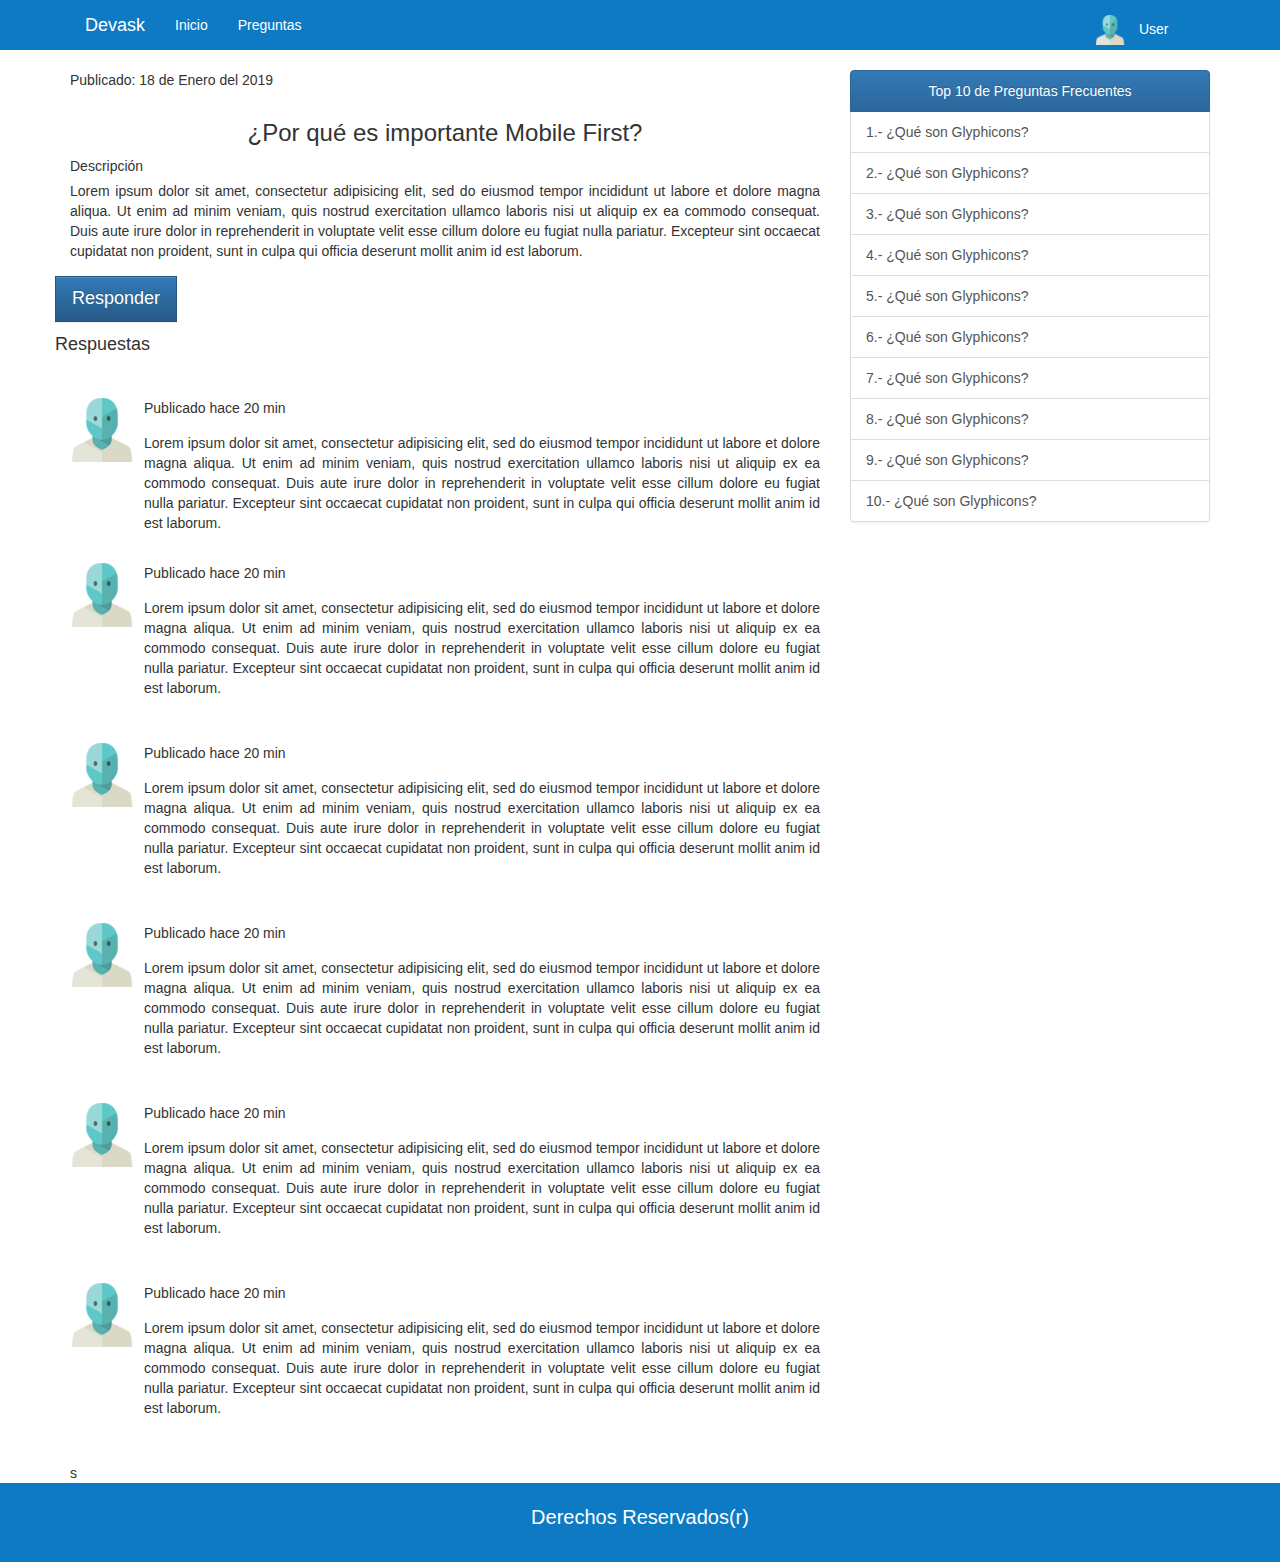
==== preguntas.html @ e7d19664 "inicio de proyecto" ====
<!doctype html>
<!--[if lt IE 7]>      <html class="no-js lt-ie9 lt-ie8 lt-ie7" lang=""> <![endif]-->
<!--[if IE 7]>         <html class="no-js lt-ie9 lt-ie8" lang=""> <![endif]-->
<!--[if IE 8]>         <html class="no-js lt-ie9" lang=""> <![endif]-->
<!--[if gt IE 8]><!--> <html class="no-js" lang=""> <!--<![endif]-->
    <head>
        <meta charset="utf-8">
        <meta http-equiv="X-UA-Compatible" content="IE=edge,chrome=1">
        <title></title>
        <meta name="description" content="">
        <meta name="viewport" content="width=device-width, initial-scale=1">

        <link rel="stylesheet" href="css/bootstrap.min.css">
        <link rel="stylesheet" href="css/bootstrap-theme.min.css">
        <link rel="stylesheet" type="text/css" href="css/icomoon.css">
        <link rel="stylesheet" href="css/main.css">

        <script src="js/vendor/modernizr-2.8.3.min.js"></script>
    </head>

    <body>
    <!--[if lt IE 8]>
            <p class="browserupgrade">You are using an <strong>outdated</strong> browser. Please <a href="http://browsehappy.com/">upgrade your browser</a> to improve your experience.</p>
        <![endif]-->

        <nav class="navbar-personalizado">
        	<div class="container">
        		<div class="navbar-header">
        			<button class="navbar-toggle" data-toggle="collapse" data-target="#menu">
        				<span class="icon-bar app-bar"></span>
        				<span class="icon-bar app-bar"></span>
        				<span class="icon-bar app-bar"></span>
        			</button>

        			<a href="index.html" class="navbar-brand link-personalizado">
        				Devask
        			</a>
        		</div>

        		<div class="collapse navbar-collapse" id="menu">
        			<ul class="nav navbar-nav nav-personalizado">
        				<li><a href="index.html">Inicio</a></li>
        				<li><a href="#">Preguntas</a></li>
        			</ul>

        			<ul class="nav navbar-nav navbar-right nav-personalizado">
        				<li>
        					<a href="#">
        						<div class="app-userActive">
        							<figure class="app-activado">
        								<img src="img/user.png" alt="Usuario" class="img-responsive">
        							</figure>
        							<span>User</span>
        						</div>
        					</a>
        				</li>
        			</ul>
        		</div>
        	</div>
        </nav>

		<div class="container">
			<div class="row">
				<div class="col-xs-12 col-sm-12 col-md-12 col-lg-8">
					<div class="app-pregunta">
						<div class="row">
							<div class="col-xs-12">
								<p>Publicado: 18 de Enero del 2019</p>
							</div>

							<div class="col-xs-12">
								<h3 class="app-centrar">¿Por qué es importante Mobile First?</h3>
								<span>Descripción</span>
								<p class="app-justificar">
									Lorem ipsum dolor sit amet, consectetur adipisicing elit, sed do eiusmod
									tempor incididunt ut labore et dolore magna aliqua. Ut enim ad minim veniam,
									quis nostrud exercitation ullamco laboris nisi ut aliquip ex ea commodo
									consequat. Duis aute irure dolor in reprehenderit in voluptate velit esse
									cillum dolore eu fugiat nulla pariatur. Excepteur sint occaecat cupidatat non
									proident, sunt in culpa qui officia deserunt mollit anim id est laborum.
								</p>
							</div>

							<div>
								<button class="btn btn-primary btn-lg" data-toggle="modal" data-target="#miModal" id="idModal">Responder</button>

								<p class="app-top">Respuestas</p>

								<div class="modal" id="miModal">
									<div class="modal-dialog">
										<div class="modal-content">
											<div class="modal-header">
												<button class="close" aria-hidden="true" data-dismiss="modal">&times;</button>

												<h4 class="modal-title">Realiza tu pregunta</h4>
											</div>

											<div class="modal-body">
												<form>
													<textarea class="form-control dimension" rows="6"></textarea>
												</form>
											</div>

											<div class="modal-footer">
												<button class="btn btn-primary" id="aceptar">Aceptar</button>
												<button class="btn btn-default" data-dismiss="modal">Cancelar</button>
											</div>
										</div>
									</div>
								</div>
							</div>
						</div>
					</div>

					<ul class="media-list">
						<li class="media ">
							<a href="#" class="pull-left">
								<img src="img/user.png" alt="Usuario" class="media-object" data-toggle="tooltip" data-placement="bottom" title="@user">
							</a>

							<div class="media-body">
								<p>Publicado hace 20 min</p>
								<p class="app-justificar">
									Lorem ipsum dolor sit amet, consectetur adipisicing elit, sed do eiusmod
									tempor incididunt ut labore et dolore magna aliqua. Ut enim ad minim veniam,
									quis nostrud exercitation ullamco laboris nisi ut aliquip ex ea commodo
									consequat. Duis aute irure dolor in reprehenderit in voluptate velit esse
									cillum dolore eu fugiat nulla pariatur. Excepteur sint occaecat cupidatat non
									proident, sunt in culpa qui officia deserunt mollit anim id est laborum.
								</p>
							</div>
						</li>

						<li class="media media1">
							<a href="#" class="pull-left">
								<img src="img/user.png" alt="Usuario" class="media-object" data-toggle="tooltip" data-placement="bottom" title="@user">
							</a>

							<div class="media-body">
								<p>Publicado hace 20 min</p>
								<p class="app-justificar">
									Lorem ipsum dolor sit amet, consectetur adipisicing elit, sed do eiusmod
									tempor incididunt ut labore et dolore magna aliqua. Ut enim ad minim veniam,
									quis nostrud exercitation ullamco laboris nisi ut aliquip ex ea commodo
									consequat. Duis aute irure dolor in reprehenderit in voluptate velit esse
									cillum dolore eu fugiat nulla pariatur. Excepteur sint occaecat cupidatat non
									proident, sunt in culpa qui officia deserunt mollit anim id est laborum.
								</p>
							</div>
						</li>

						<li class="media media1">
							<a href="#" class="pull-left">
								<img src="img/user.png" alt="Usuario" class="media-object" data-toggle="tooltip" data-placement="bottom" title="@user">
							</a>

							<div class="media-body">
								<p>Publicado hace 20 min</p>
								<p class="app-justificar">
									Lorem ipsum dolor sit amet, consectetur adipisicing elit, sed do eiusmod
									tempor incididunt ut labore et dolore magna aliqua. Ut enim ad minim veniam,
									quis nostrud exercitation ullamco laboris nisi ut aliquip ex ea commodo
									consequat. Duis aute irure dolor in reprehenderit in voluptate velit esse
									cillum dolore eu fugiat nulla pariatur. Excepteur sint occaecat cupidatat non
									proident, sunt in culpa qui officia deserunt mollit anim id est laborum.
								</p>
							</div>
						</li>

						<li class="media media1">
							<a href="#" class="pull-left">
								<img src="img/user.png" alt="Usuario" class="media-object" data-toggle="tooltip" data-placement="bottom" title="@user">
							</a>

							<div class="media-body">
								<p>Publicado hace 20 min</p>
								<p class="app-justificar">
									Lorem ipsum dolor sit amet, consectetur adipisicing elit, sed do eiusmod
									tempor incididunt ut labore et dolore magna aliqua. Ut enim ad minim veniam,
									quis nostrud exercitation ullamco laboris nisi ut aliquip ex ea commodo
									consequat. Duis aute irure dolor in reprehenderit in voluptate velit esse
									cillum dolore eu fugiat nulla pariatur. Excepteur sint occaecat cupidatat non
									proident, sunt in culpa qui officia deserunt mollit anim id est laborum.
								</p>
							</div>
						</li>

						<li class="media media1">
							<a href="#" class="pull-left">
								<img src="img/user.png" alt="Usuario" class="media-object" data-toggle="tooltip" data-placement="bottom" title="@user">
							</a>

							<div class="media-body">
								<p>Publicado hace 20 min</p>
								<p class="app-justificar">
									Lorem ipsum dolor sit amet, consectetur adipisicing elit, sed do eiusmod
									tempor incididunt ut labore et dolore magna aliqua. Ut enim ad minim veniam,
									quis nostrud exercitation ullamco laboris nisi ut aliquip ex ea commodo
									consequat. Duis aute irure dolor in reprehenderit in voluptate velit esse
									cillum dolore eu fugiat nulla pariatur. Excepteur sint occaecat cupidatat non
									proident, sunt in culpa qui officia deserunt mollit anim id est laborum.
								</p>
							</div>
						</li>

						<li class="media media1">
							<a href="#" class="pull-left">
								<img src="img/user.png" alt="Usuario" class="media-object" data-toggle="tooltip" data-placement="bottom" title="@user">
							</a>

							<div class="media-body">
								<p>Publicado hace 20 min</p>
								<p class="app-justificar">
									Lorem ipsum dolor sit amet, consectetur adipisicing elit, sed do eiusmod
									tempor incididunt ut labore et dolore magna aliqua. Ut enim ad minim veniam,
									quis nostrud exercitation ullamco laboris nisi ut aliquip ex ea commodo
									consequat. Duis aute irure dolor in reprehenderit in voluptate velit esse
									cillum dolore eu fugiat nulla pariatur. Excepteur sint occaecat cupidatat non
									proident, sunt in culpa qui officia deserunt mollit anim id est laborum.
								</p>
							</div>
						</li>
					</ul>s
				</div>

				<div class="hidden-xs hidden-sm hidden-md col-lg-4">
					<div class="app-pregunta">
						<div class="list-group">
							<a href="#" class="list-group-item active app-centrar">
								Top 10 de Preguntas Frecuentes
							</a>
							<a href="#" class="list-group-item">
								1.- ¿Qué son Glyphicons?
							</a>
							<a href="#" class="list-group-item">
								2.- ¿Qué son Glyphicons?
							</a>
							<a href="#" class="list-group-item">
								3.- ¿Qué son Glyphicons?
							</a>
							<a href="#" class="list-group-item">
								4.- ¿Qué son Glyphicons?
							</a>
							<a href="#" class="list-group-item">
								5.- ¿Qué son Glyphicons?
							</a>
							<a href="#" class="list-group-item">
								6.- ¿Qué son Glyphicons?
							</a>
							<a href="#" class="list-group-item">
								7.- ¿Qué son Glyphicons?
							</a>
							<a href="#" class="list-group-item">
								8.- ¿Qué son Glyphicons?
							</a>
							<a href="#" class="list-group-item">
								9.- ¿Qué son Glyphicons?
							</a>
							<a href="#" class="list-group-item">
								10.- ¿Qué son Glyphicons?
							</a>
						</div>
					</div>
				</div>
			</div>
		</div>

		<footer class="app-footer">
			<div class="container">
				<p>Derechos Reservados(r)</p>
			</div>
		</footer>
		
        <script>window.jQuery || document.write('<script src="js/vendor/jquery-1.11.2.min.js"><\/script>')</script>
        <script src="js/vendor/bootstrap.min.js"></script>
        <script src="js/main.js"></script>

        <script type="text/javascript">
        	$('#miModal').modal('hide');
        	$('#idModal').on('click',animacionModal);
        	val = 0;

        	function animacionModal() {
        		$('.modal-content').css({'transform':'scale('+val+')'});
        		val = val + 0.2;

        		if(val <= 1){
        			setTimeout('animacionModal()',40)
        		} else{
        			val = 0;
        		}
        	}

        	$('#aceptar').on('click',barraProgreso);
        	valor = 0;

        	function barraProgreso() {
        		$('.modal-content').hide();
        		$('.modal-dialog').html('<div class="progress progress-striped active"><div class="progress-bar" role="progress-bar" aria-valuemin="0" aria-valuemax="100" style="width:0%"><span class="sr-only"></span></div></div>');
        		avanzandoBarra();
        	}

        	function avanzandoBarra() {
        		valor = valor + 10;

        		$('.progress-bar').css({'width':valor+'%'});

        		if (valor == "200") {
        			$('#miModal').modal('hide');
        			location.reload();
        		}

        		setTimeout('avanzandoBarra()',100);
        	}
        </script>
    </body>
</html>
---- css/icomoon.css ----
@font-face {
  font-family: 'icomoon';
  src:  url('..//fonts/icomoon.eot?sf0j23');
  src:  url('..//fonts/icomoon.eot?sf0j23#iefix') format('embedded-opentype'),
    url('..//fonts/icomoon.ttf?sf0j23') format('truetype'),
    url('..//fonts/icomoon.woff?sf0j23') format('woff'),
    url('..//fonts/icomoon.svg?sf0j23#icomoon') format('svg');
  font-weight: normal;
  font-style: normal;
}

[class^="icon-"], [class*=" icon-"] {
  /* use !important to prevent issues with browser extensions that change fonts */
  font-family: 'icomoon' !important;
  speak: none;
  font-style: normal;
  font-weight: normal;
  font-variant: normal;
  text-transform: none;
  line-height: 1;

  /* Better Font Rendering =========== */
  -webkit-font-smoothing: antialiased;
  -moz-osx-font-smoothing: grayscale;
}

.icon-google2:before {
  content: "\ea89";
}
.icon-facebook2:before {
  content: "\ea91";
}
.icon-instagram:before {
  content: "\ea92";
}
.icon-twitter:before {
  content: "\ea96";
}
.icon-youtube:before {
  content: "\ea9d";
}
---- css/main.css ----
/* ==========================================================================
   Author's custom styles
   ========================================================================== */

.navbar-personalizado {
	background-color: #0e7ac4;
	border-radius: 0;
	margin-bottom: 0;
}

.link-personalizado {
	color: white;
	text-shadow: none;
}

.link-personalizado: hover {
	color: white;
}

.nav-personalizado > li > a {
	color: white;
	text-shadow: none;
}

.nav-personalizado>li>a:hover {
	background-color: #0e68b8;
}

.app-bar {
	background: white;
}

.app-principal {
	background-color: #0e7ac4;
	color: white;
	text-align: center;
}

.app-titulo {
	font-size: 40px;

}

.app-desc {
	font-size: 18px;
}

.app-redes {
	width: 80%;
	margin-left: auto;
	margin-right: auto;
	margin-top: 20px;
	margin-bottom: 20px;
}

.app-sociales {
	width: 80%;
	margin-left: auto;
	margin-right: auto;
}

.app-facebook {
	width: 40%;
	display: inline-block;
	margin-right: 20px;
}

.app-twitter {
	width: 40%;
	display: inline-block;
	margin-left: 20px;
}

.btn-facebook {
	color: white;
	background-color: #3e5998;
}

.btn-twitter {
	color: white;
	background-color: #00acde;
}

.btn {
	border-radius: 0 !important;
}

.app-preguntar {
	background-color: #3498bd;
	border-bottom: 6px solid #eceef1;
}

.btn-preguntar {
	color: white;
	background-color: #2ecc71;
	margin-top: 16px;
	margin-bottom: 16px;
}

.app-datos {
	margin-top: 10px;
	font-size: 18px;
	color: white;
	padding-top: 18px;
}

.gl-usuario {
	display: inline-block;
}

.gl-preguntas {
	margin-left:20px;
	display: inline-block;
}

.app-top {
	margin-top: 10px;
	font-size: 18px;
}

.app-user {
	text-align: center;
	font-size: 18px;
}

.app-img-centrar {
	margin-left: auto;
	margin-right: auto;
}

.app-justificar {
	text-align: justify;
	padding-top: 5px;
	padding-bottom: 5px;
}

.app-textM {
	font-size: 12px;
}

.gl-vistas {
	color: #33b5e5;
	padding-right: 5px;
	font-size: 14px !important;
}

.gl-respuestas {
	color: #2ecc71;
	padding-right: 5px;
	font-size: 14px !important;
}

.gl-votos {
	color: #f39c12;
	padding-right: 5px;
	font-size: 14px !important;
}

.app-etiquetas {
	font-size: 16px;
	color: white;
	background-color: #2ecc71;
	border-bottom: 6px solid #24a159;
	margin-bottom: -8px;
	padding-top: 8px;
}

.label-etiqueta {
	background-color: #333;
}

.app-centrar {
	text-align: center;
}

.app-footer {
	background-color: #0e7ac4;
	color: white;
	font-size: 20px;
	text-align: center;
	padding: 20px;
}

.app-userActive {
	width: 100px;
	height: 20px;
}

.app-activado {
	width: 30px;
	display: inline-block;
	vertical-align: middle;
	margin-right: 10px;
}

.app-pregunta {
	margin-top: 20px;
	margin-bottom: 30px;
}

.media1 {
	margin-bottom: 30px;
}

.dimension {
	resize: none;
}
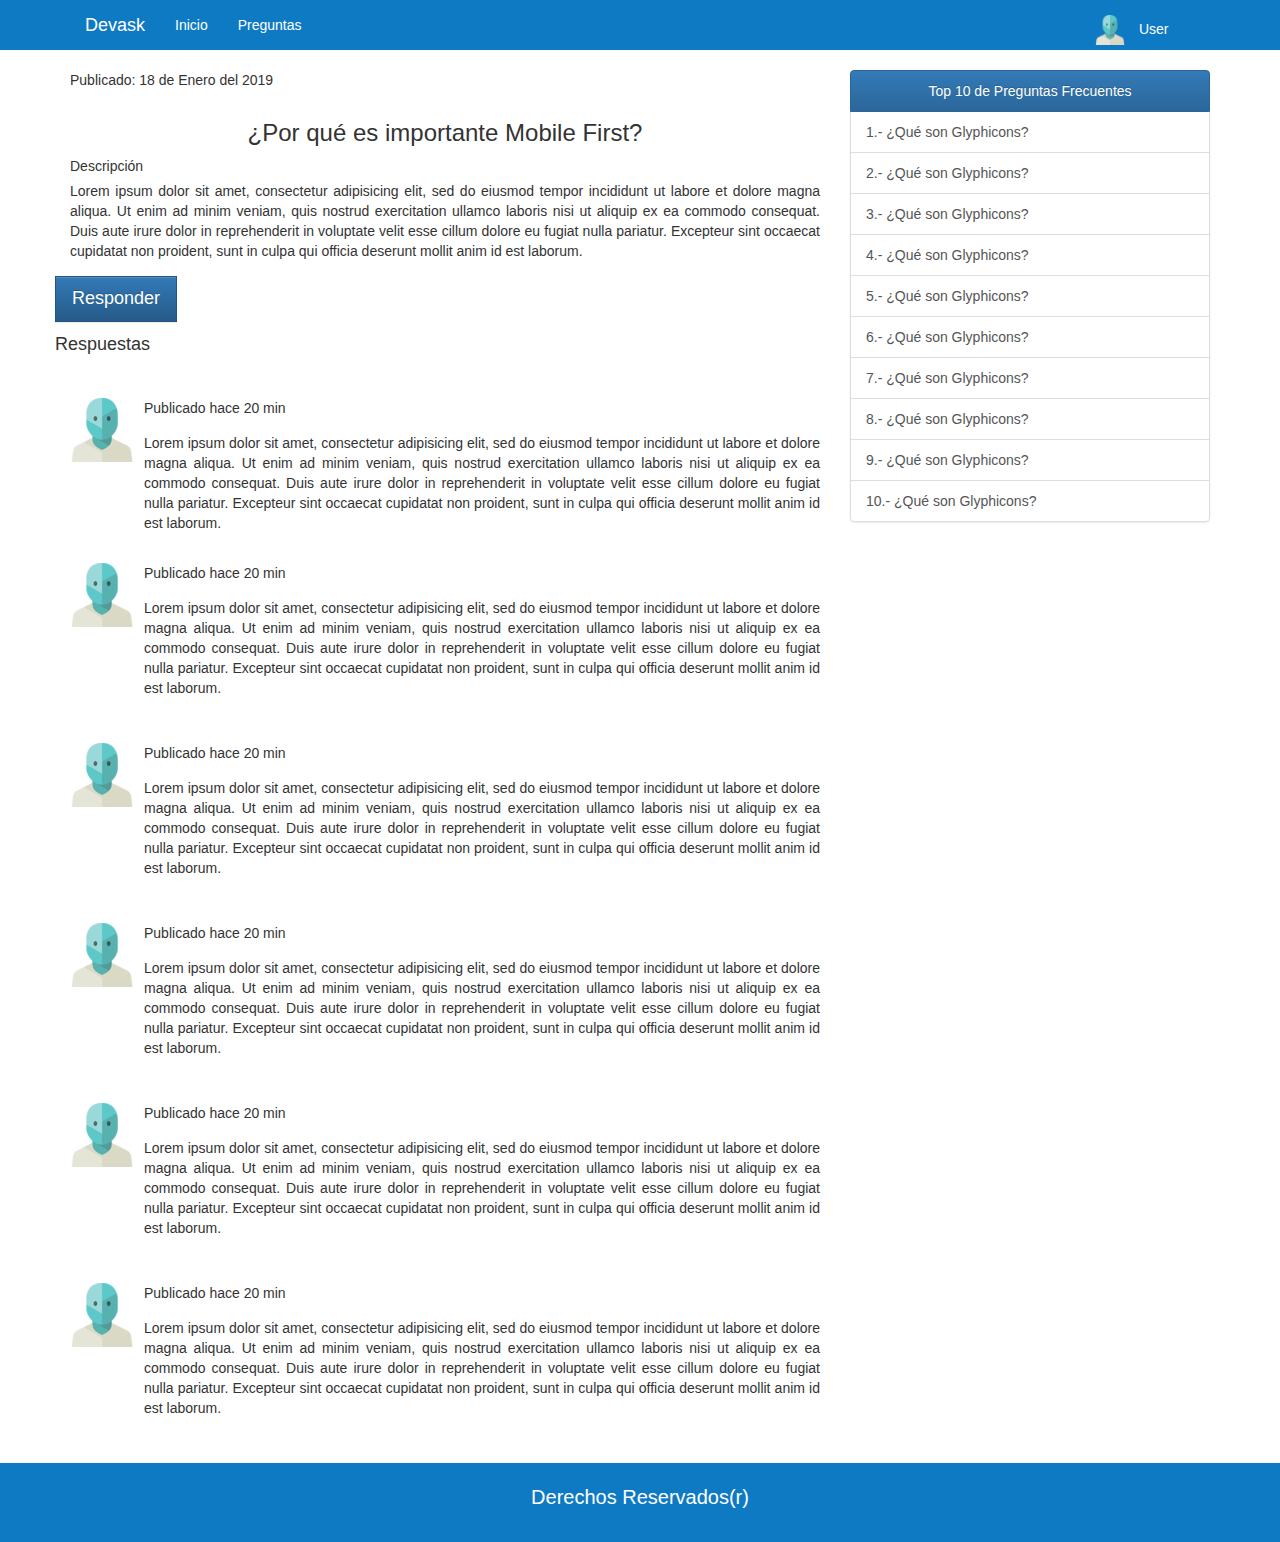
==== commit 9c922754: "Update preguntas.html" ====
--- a/preguntas.html
+++ b/preguntas.html
@@ -220,7 +220,7 @@
 								</p>
 							</div>
 						</li>
-					</ul>s
+					</ul>
 				</div>
 
 				<div class="hidden-xs hidden-sm hidden-md col-lg-4">
@@ -314,4 +314,4 @@
         	}
         </script>
     </body>
-</html>+</html>
